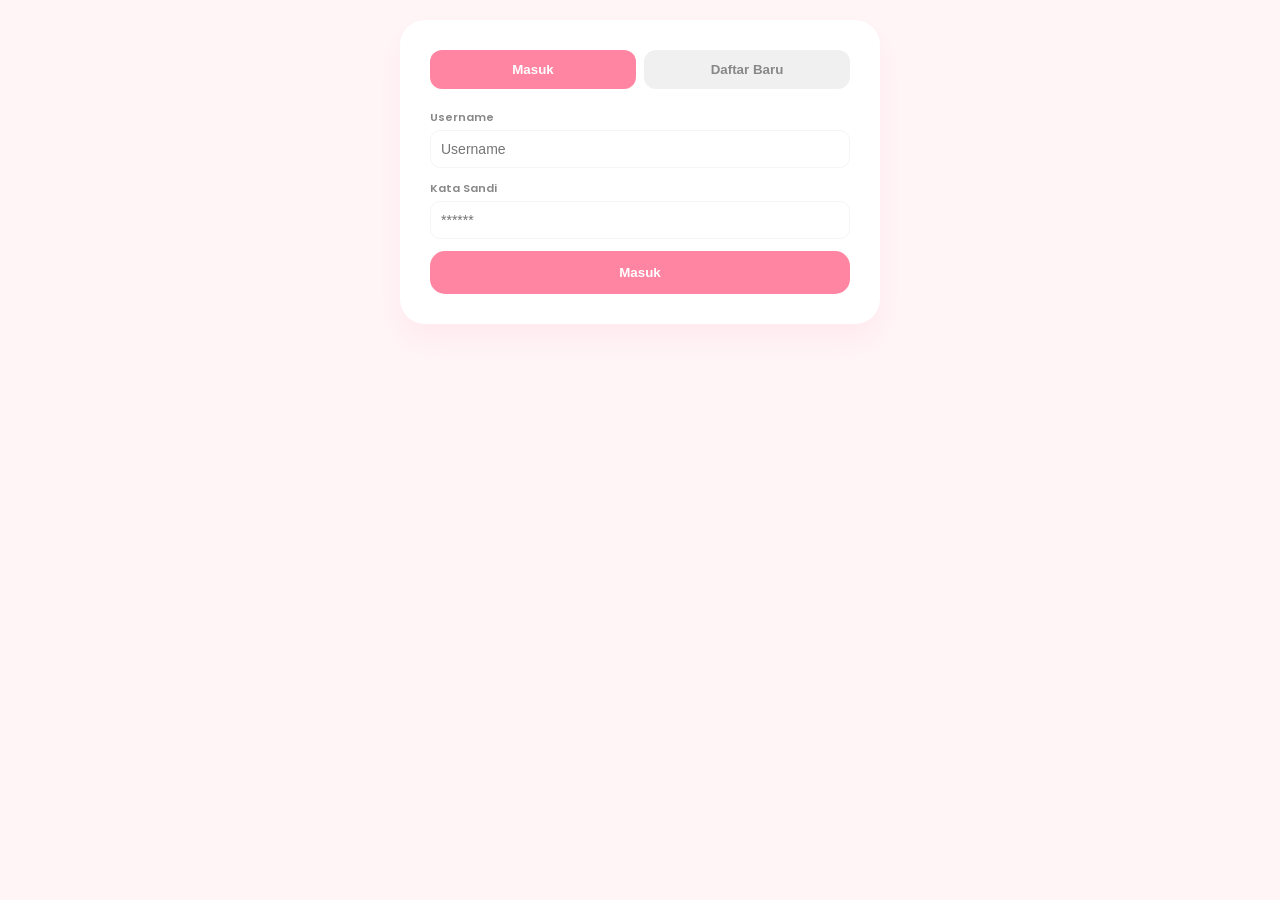
==== ProsiKedokteran/index.html @ e15e0967 "Update fix struktur folder" ====
<!DOCTYPE html>
<html lang="id">

<head>
    <meta charset="UTF-8">
    <meta name="viewport" content="width=device-width, initial-scale=1.0">
    <title>Web Sayang Bunda</title>
    <link href="https://fonts.googleapis.com/css2?family=Poppins:wght@300;400;600&display=swap" rel="stylesheet">
    <link rel="stylesheet" href="style.css">
</head>

<body>

    <nav id="mainNav" class="hidden">
        <div class="nav-brand">🌸 Sayang Bunda</div>
        <div class="profile-trigger" id="profileIcon" onclick="showPage('profilePage')">
            <div class="avatar-circle">👤</div> 
        </div>
    </nav>

    <div class="container">

        <div id="authPage" class="card">
            <div class="auth-tabs">
                <button id="tabLogin" class="tab-btn active" onclick="switchAuth('login')">Masuk</button>
                <button id="tabRegis" class="tab-btn" onclick="switchAuth('regis')">Daftar Baru</button>
            </div>

            <div id="loginForm">
                <div class="form-group">
                    <label>Username</label>
                    <input type="text" id="loginUser" placeholder="Username">
                </div>
                <div class="form-group">
                    <label>Kata Sandi</label>
                    <input type="password" id="loginPass" placeholder="******">
                </div>
                <button class="btn" onclick="login()">Masuk</button>
            </div>

            <div id="regisForm" class="hidden">
                <div class="form-group"><label>Berat Badan Awal (kg)</label><input type="number" id="reg-bb"></div>
                <div class="form-group"><label>Pekerjaan</label><input type="text" id="reg-kerja"></div>
                <div class="form-group"><label>Tinggi Badan (cm)</label><input type="number" id="reg-tinggi"></div>
                <div class="form-group">
                    <label>Status Perkawinan</label>
                    <select id="reg-status">
                        <option>Menikah</option>
                        <option>Belum Menikah</option>
                        <option>Janda/Cerai</option>
                    </select>
                </div>
                <div class="form-group">
                    <label>Riwayat Status Obstetri</label>
                    <select id="reg-obs">
                        <option>G1 (Kehamilan Pertama)</option>
                        <option>Pernah Melahirkan Normal</option>
                        <option>Pernah Melahirkan Caesar</option>
                        <option>Pernah Keguguran</option>
                        <option>Pernah Prematur (pernah melahirkan sebelum waktunya)</option>
                    </select>
                </div>
                <div class="form-group"><label>Alamat</label><input type="text" id="reg-alamat"></div>
                <div class="form-group"><label>No HP</label><input type="text" id="reg-hp"></div>
                <div class="form-group"><label>Suku/Etnis</label><input type="text" id="reg-suku"></div>
                <div class="form-group">
                    <label>Tingkat Pendidikan</label>
                    <select id="reg-pdk">
                        <option>SD/SMP</option>
                        <option>SMA/SMK</option>
                        <option>Diploma/Sarjana</option>
                    </select>
                </div>
                <div class="form-group">
                    <label>Jumlah Anggota Keluarga</label>
                    <select id="reg-kel">
                        <option>1-2 orang</option>
                        <option>3-5 orang</option>
                        <option>> 5 orang</option>
                    </select>
                </div>
                <div class="form-group">
                    <label>Agama</label>
                    <select id="reg-agama">
                        <option>Islam</option>
                        <option>Kristen</option>
                        <option>Katolik</option>
                        <option>Hindu</option>
                        <option>Budha</option>
                    </select>
                </div>
                <div class="form-group"><label>Email jika ada</label><input type="email" id="reg-email"></div>
                <button class="btn" onclick="login()">Selesaikan Pendaftaran</button>
            </div>
        </div>

        <div id="dashboardPage" class="hidden">
            <div class="welcome-section">
                <h1>Halo, <span class="highlight">(Nama)</span>! ✨</h1>
                <p>Bagaimana kabar Anda hari ini?</p>

                <div id="flowerGrowthContainer" class="flower-container">
                    <img id="flowerImage" src="../ProsiKedokteran/assets/bunga-tahap-1.png" alt="Bunga Progres" class="flower-image">
                    <p id="flowerProgresText" class="flower-progres-text">Progres Bunga Anda: 0% (Belum Ada Progres)</p>
                </div>

                <div class="wallet-card">
                    <span class="wallet-icon">💰</span>
                    <div class="wallet-info">
                        <p>Dompet Poin</p>
                        <h2 id="pointsDisplay">0</h2>
                    </div>
                </div>
            </div> 
            
            <div class="grid-menu-simple">
                <div class="menu-item-big" onclick="startKuesioner()">
                    <span class="icon">📝</span>
                    <div>
                        <h3>Isi Kuesioner</h3>
                        <p>Update rutin 2 mingguan (+50 Poin)</p>
                    </div>
                </div>
                <div class="menu-item-big" onclick="showPage('historyPage')">
                    <span class="icon">📊</span>
                    <div>
                        <h3>Histori Poin</h3>
                        <p>Lihat rekapan aktivitas Anda</p>
                    </div>
                </div>
            </div>
        </div>

        <div id="kuesionerPage" class="hidden card">
            <div class="progress-wrapper">
                <div class="progress-bar" id="progressBar"></div>
            </div>
            <p id="stepIndicator" class="step-text">Pertanyaan 1 dari 4</p>
            <div id="questionContainer">
                <div class="question-step">
                    <h3 id="questionText">...</h3>
                    <div id="inputArea"></div>
                </div>
            </div>
            <div class="nav-step">
                <button id="btnPrev" class="btn-outline" onclick="prevStep()">Kembali</button>
                <button id="btnNext" class="btn" onclick="nextStep()">Selanjutnya</button>
            </div>
        </div>

        <div id="profilePage" class="hidden card">
            <div class="profile-header">
            <div class="avatar-large">👤</div>
                <h2>(Nama)</h2>
                <p style="font-size: 13px; color: #888;">Data Registrasi Anda</p>
            </div>

            <div class="info-grid">
                <div class="info-item"><span>BB Awal</span><strong>55 kg</strong></div>
                <div class="info-item"><span>Tinggi</span><strong>160 cm</strong></div>
                <div class="info-item"><span>Pekerjaan</span><strong>Ibu Rumah Tangga</strong></div>
                <div class="info-item"><span>Status</span><strong>Menikah</strong></div>
                <div class="info-item"><span>Obstetri</span><strong>G1 (Pertama)</strong></div>
                <div class="info-item"><span>Alamat</span><strong>Jl. Melati No. 5</strong></div>
                <div class="info-item"><span>No HP</span><strong>08123456789</strong></div>
                <div class="info-item"><span>Suku</span><strong>Sunda</strong></div>
                <div class="info-item"><span>Pendidikan</span><strong>SMA</strong></div>
                <div class="info-item"><span>Keluarga</span><strong>3 orang</strong></div>
                <div class="info-item"><span>Agama</span><strong>Islam</strong></div>
                <div class="info-item"><span>Email</span><strong>Nama@gmail.com</strong></div>
            </div>

            <div style="margin-top: 30px; gap: 10px; display: flex; flex-direction: column;">
                <button class="btn-outline" onclick="showPage('dashboardPage')">Kembali ke Dashboard</button>
                <button class="btn" style="background-color: #ff4d4d;" onclick="logout()">Keluar Aplikasi</button>
                <button class="btn-outline" style="border-color:#ff4d4d; color:#ff4d4d;" onclick="resetData()">Reset Semua Data (Demo)</button>
            </div>
        </div>

        <div id="historyPage" class="hidden card">
            <h2 style="font-size: 18px; margin-top: 0;">Riwayat Aktivitas & Poin</h2>
            <ul id="historyList" class="history-list">
                </ul>

            <div class="empty-state" id="emptyHistoryState">
                <span style="font-size: 50px;">📂</span>
                <h3>Belum Ada Histori</h3>
                <p>Data poin akan muncul di sini.</p>
            </div>
            
            <button class="btn-outline" style="margin-top:20px;" onclick="showPage('dashboardPage')">Kembali ke Dashboard</button>
        </div>

    </div>

    <script src="script.js"></script>
</body>

</html>
---- ProsiKedokteran/style.css ----
:root {
    --primary: #ff85a2;
    --bg: #fff5f7;
    --text: #4a4a4a;
    --white: #ffffff;
}

body { 
    background-color: var(--bg); 
    margin: 0; 
    font-family: 'Poppins', sans-serif; 
    color: var(--text); 
}

.container { 
    padding: 20px; 
    max-width: 480px; 
    margin: auto; 
}

.card { 
    background: var(--white); 
    padding: 30px; 
    border-radius: 25px; 
    box-shadow: 0 15px 30px rgba(255, 133, 162, 0.1); 
}

.hidden { 
    display: none; 
}

/* --- NAV --- */
nav { 
    background: white; 
    padding: 12px 20px; 
    display: flex; 
    justify-content: space-between; 
    align-items: center; 
    box-shadow: 0 2px 10px rgba(0,0,0,0.03); 
    position: sticky; 
    top: 0; 
    z-index: 100; 
}

.nav-brand { 
    font-weight: 600; 
    color: var(--primary); 
}

.avatar-circle { 
    width: 38px; 
    height: 38px; 
    background: var(--primary); 
    color: white; 
    border-radius: 50%; 
    display: flex; 
    align-items: center; 
    justify-content: center; 
    font-weight: 600; 
    cursor: pointer; 
}

/* --- PROFILE PAGE INFO GRID --- */
.info-grid { 
    display: grid; 
    grid-template-columns: 1fr 1fr; 
    gap: 10px; 
    margin-top: 20px; 
}

.info-item { 
    background: #fff9fa; 
    padding: 12px; 
    border-radius: 12px; 
    border: 1px solid #ffeef1; 
}

.info-item span { 
    display: block; 
    font-size: 10px; 
    color: #aaa; 
    text-transform: uppercase; 
}

.info-item strong { 
    font-size: 13px; 
    color: var(--text); 
}

/* --- DASHBOARD --- */
.welcome-section { 
    text-align: center; 
    padding: 20px 0; 
}

.highlight { 
    color: var(--primary); 
}

.grid-menu-simple { 
    display: flex; 
    flex-direction: column; 
    gap: 12px; 
}

.menu-item-big { 
    background: white; 
    padding: 20px; 
    border-radius: 20px; 
    display: flex; 
    align-items: center; 
    gap: 15px; 
    cursor: pointer; 
    box-shadow: 0 4px 15px rgba(0,0,0,0.03); 
}

.menu-item-big .icon { 
    font-size: 30px; 
}

.menu-item-big h3 { 
    margin: 0; 
    font-size: 15px; 
}

.menu-item-big p { 
    margin: 0; 
    font-size: 12px; 
    color: #999; 
}

/* --- GAYA BUNGA DASHBOARD --- */
.flower-container {
    text-align: center;
    margin-top: 25px;
    margin-bottom: 25px;
    display: flex;
    flex-direction: column;
    align-items: center;
    gap: 8px;
}

.flower-image {
    max-width: 140px; 
    height: auto;
    transition: transform 0.3s ease; 
}

.flower-image:hover {
    transform: scale(1.05); 
}

.flower-progres-text {
    font-size: 12px;
    color: #888;
    margin: 0;
    font-weight: 600;
}

/* --- KUESIONER --- */
.progress-wrapper { 
    background: #eee; 
    height: 6px; 
    border-radius: 10px; 
    overflow: hidden; 
}

.progress-bar { 
    background: var(--primary); 
    height: 100%; 
    width: 0%; 
    transition: 0.4s; 
}

.step-text { 
    font-size: 11px; 
    color: #aaa; 
    margin-top: 5px; 
}

.big-input { 
    font-size: 32px; 
    text-align: center; 
    border: none; 
    border-bottom: 2px solid var(--primary); 
    width: 100%; 
    outline: none; 
    padding: 10px 0; 
    margin: 20px 0; 
    color: var(--primary); 
}

/* Memastikan input follow-up rapi */
#extraInputContainer .big-input {
    margin-top: 5px;
    font-size: 18px;
    border-bottom: 2px solid var(--primary);
}

/* --- PROFILE HEADER --- */
.profile-header { 
    text-align: center; 
    margin-bottom: 10px; 
}

.avatar-large { 
    width: 70px; 
    height: 70px; 
    background: var(--primary); 
    color: white; 
    border-radius: 50%; 
    display: flex; 
    align-items: center; 
    justify-content: center; 
    font-size: 24px; 
    margin: 0 auto 10px; 
}

/* --- UTILS --- */
.auth-tabs { 
    display: flex; 
    margin-bottom: 20px; 
    gap: 8px; 
}

.tab-btn { 
    flex: 1; 
    padding: 12px; 
    border: none; 
    background: #f0f0f0; 
    border-radius: 12px; 
    cursor: pointer; 
    color: #888; 
    font-weight: 600; 
}

.tab-btn.active { 
    background: var(--primary); 
    color: white; 
}

.form-group { 
    margin-bottom: 12px; 
}

label { 
    display: block; 
    font-size: 11px; 
    font-weight: 600; 
    margin-bottom: 4px; 
    color: #888; 
}

input, select { 
    width: 100%; 
    padding: 10px; 
    border: 1.5px solid #f5f5f5; 
    border-radius: 10px; 
    font-size: 14px; 
    box-sizing: border-box; 
}

.btn { 
    background: var(--primary); 
    color: white; 
    border: none; 
    padding: 14px; 
    width: 100%; 
    border-radius: 15px; 
    font-weight: 600; 
    cursor: pointer; 
}

.btn-outline { 
    background: white; 
    border: 1.5px solid var(--primary); 
    color: var(--primary); 
    padding: 14px; 
    width: 100%; 
    border-radius: 15px; 
    font-weight: 600; 
    cursor: pointer; 
}

.nav-step { 
    display: flex; 
    gap: 10px; 
    margin-top: 20px; 
}

/* =========================================
   STYLE TOMBOL PILIHAN GANDA (MULTISELECT)
   ========================================= */

.opt-btn {
    width: 100%;
    margin-bottom: 10px;
    border: 1.5px solid #f0f0f0;
    background: white;
    border-radius: 15px;
    cursor: pointer;
    font-weight: 600;
    transition: 0.2s;
    display: flex;
    flex-direction: column; 
    align-items: flex-start; 
    text-align: left;
    padding: 15px 20px;
    gap: 4px;
    line-height: 1.4;
    box-sizing: border-box; 
}

.opt-title {
    font-weight: 600;
    font-size: 15px;
    color: var(--text);
    display: block;
    transition: 0.2s;
}

.opt-desc {
    font-weight: 400;
    font-size: 12px;
    color: #888;
    display: block;
    transition: 0.2s;
}

.opt-btn:hover, .opt-btn.selected {
    background-color: var(--primary);
    border-color: var(--primary);
    color: #ffffff !important; 
}

.opt-btn:hover .opt-title,
.opt-btn:hover .opt-desc,
.opt-btn.selected .opt-title,
.opt-btn.selected .opt-desc {
    color: #ffffff !important; 
}

.opt-btn:hover .opt-desc, .opt-btn.selected .opt-desc {
    opacity: 0.9; 
}

/* --- DOMPET POIN --- */
.wallet-card {
    background: linear-gradient(135deg, #ff9a9e 0%, #fecfef 100%);
    border-radius: 20px;
    padding: 15px 25px;
    display: flex;
    align-items: center;
    justify-content: flex-start;
    gap: 15px;
    margin: 10px auto 20px;
    color: var(--text);
    box-shadow: 0 8px 20px rgba(255, 133, 162, 0.2);
    max-width: 90%;
    text-align: left;
}

.wallet-icon { font-size: 35px; }

.wallet-info p {
    margin: 0;
    font-size: 12px;
    font-weight: 600;
    color: #666;
}

.wallet-info h2 {
    margin: 0;
    font-size: 26px;
    color: var(--text);
}

/* --- HISTORI POIN --- */
.empty-state { 
    text-align: center; 
    padding: 30px 0; 
    color: #bbb; 
}

.history-list {
    list-style: none;
    padding: 0;
    margin: 0 0 20px 0;
    max-height: 350px;
    overflow-y: auto;
}

.history-item {
    background: #fff9fa;
    padding: 15px;
    border-radius: 12px;
    border: 1px solid #ffeef1;
    margin-bottom: 10px;
    display: flex;
    justify-content: space-between;
    align-items: center;
}

.history-info h4 {
    margin: 0 0 4px 0;
    font-size: 13px;
    color: var(--text);
}

.history-info p {
    margin: 0;
    font-size: 11px;
    color: #aaa;
}

.history-points {
    color: #2ecc71;
    font-weight: bold;
    font-size: 14px;
}
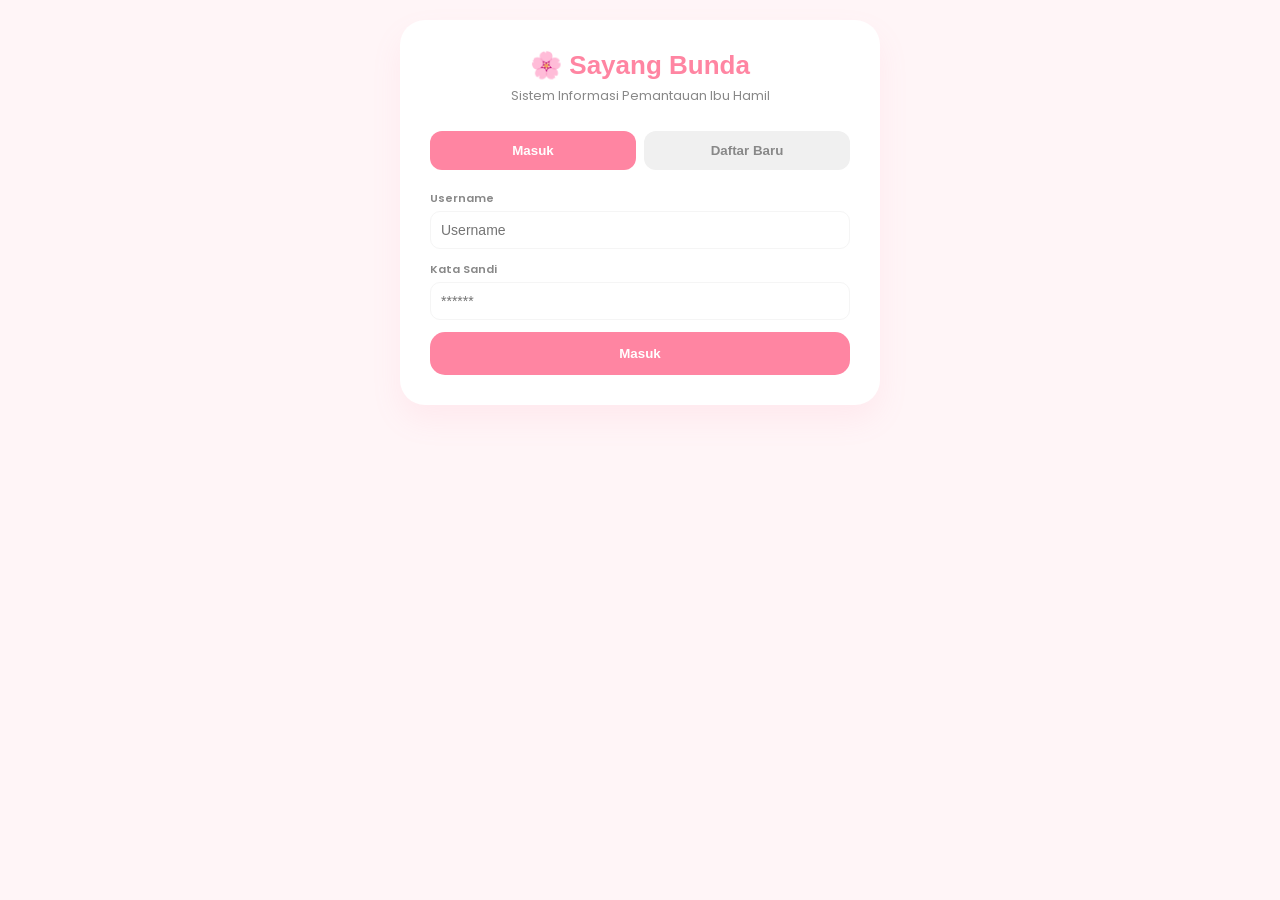
==== commit c1578254: "mockup terbaru" ====
--- a/ProsiKedokteran/index.html
+++ b/ProsiKedokteran/index.html
@@ -21,6 +21,10 @@
     <div class="container">
 
         <div id="authPage" class="card">
+            <div class="auth-header">
+                <h1 class="auth-title">🌸 Sayang Bunda</h1>
+                <p class="auth-subtitle">Sistem Informasi Pemantauan Ibu Hamil</p>
+            </div>
             <div class="auth-tabs">
                 <button id="tabLogin" class="tab-btn active" onclick="switchAuth('login')">Masuk</button>
                 <button id="tabRegis" class="tab-btn" onclick="switchAuth('regis')">Daftar Baru</button>
@@ -103,14 +107,6 @@
                     <img id="flowerImage" src="../ProsiKedokteran/assets/bunga-tahap-1.png" alt="Bunga Progres" class="flower-image">
                     <p id="flowerProgresText" class="flower-progres-text">Progres Bunga Anda: 0% (Belum Ada Progres)</p>
                 </div>
-
-                <div class="wallet-card">
-                    <span class="wallet-icon">💰</span>
-                    <div class="wallet-info">
-                        <p>Dompet Poin</p>
-                        <h2 id="pointsDisplay">0</h2>
-                    </div>
-                </div>
             </div> 
             
             <div class="grid-menu-simple">
@@ -118,14 +114,14 @@
                     <span class="icon">📝</span>
                     <div>
                         <h3>Isi Kuesioner</h3>
-                        <p>Update rutin 2 mingguan (+50 Poin)</p>
+                        <p>Update rutin 2 mingguan</p>
                     </div>
                 </div>
                 <div class="menu-item-big" onclick="showPage('historyPage')">
                     <span class="icon">📊</span>
                     <div>
-                        <h3>Histori Poin</h3>
-                        <p>Lihat rekapan aktivitas Anda</p>
+                        <h3>Riwayat Kuesioner</h3>
+                        <p>Lihat rekam jejak aktivitas Anda</p>
                     </div>
                 </div>
             </div>
@@ -146,6 +142,20 @@
                 <button id="btnPrev" class="btn-outline" onclick="prevStep()">Kembali</button>
                 <button id="btnNext" class="btn" onclick="nextStep()">Selanjutnya</button>
             </div>
+        </div>
+
+        <div id="historyPage" class="hidden card">
+            <h2 style="font-size: 18px; margin-top: 0;">Riwayat Pengisian Kuesioner</h2>
+            <ul id="historyList" class="history-list">
+                </ul>
+
+            <div class="empty-state" id="emptyHistoryState">
+                <span style="font-size: 50px;">📂</span>
+                <h3>Belum Ada Riwayat</h3>
+                <p>Data pengisian kuesioner Anda akan muncul di sini.</p>
+            </div>
+            
+            <button class="btn-outline" style="margin-top:20px;" onclick="showPage('dashboardPage')">Kembali ke Dashboard</button>
         </div>
 
         <div id="profilePage" class="hidden card">
@@ -177,20 +187,6 @@
             </div>
         </div>
 
-        <div id="historyPage" class="hidden card">
-            <h2 style="font-size: 18px; margin-top: 0;">Riwayat Aktivitas & Poin</h2>
-            <ul id="historyList" class="history-list">
-                </ul>
-
-            <div class="empty-state" id="emptyHistoryState">
-                <span style="font-size: 50px;">📂</span>
-                <h3>Belum Ada Histori</h3>
-                <p>Data poin akan muncul di sini.</p>
-            </div>
-            
-            <button class="btn-outline" style="margin-top:20px;" onclick="showPage('dashboardPage')">Kembali ke Dashboard</button>
-        </div>
-
     </div>
 
     <script src="script.js"></script>
--- a/ProsiKedokteran/style.css
+++ b/ProsiKedokteran/style.css
@@ -344,38 +344,7 @@
     opacity: 0.9; 
 }
 
-/* --- DOMPET POIN --- */
-.wallet-card {
-    background: linear-gradient(135deg, #ff9a9e 0%, #fecfef 100%);
-    border-radius: 20px;
-    padding: 15px 25px;
-    display: flex;
-    align-items: center;
-    justify-content: flex-start;
-    gap: 15px;
-    margin: 10px auto 20px;
-    color: var(--text);
-    box-shadow: 0 8px 20px rgba(255, 133, 162, 0.2);
-    max-width: 90%;
-    text-align: left;
-}
-
-.wallet-icon { font-size: 35px; }
-
-.wallet-info p {
-    margin: 0;
-    font-size: 12px;
-    font-weight: 600;
-    color: #666;
-}
-
-.wallet-info h2 {
-    margin: 0;
-    font-size: 26px;
-    color: var(--text);
-}
-
-/* --- HISTORI POIN --- */
+/* --- HISTORI KUESIONER --- */
 .empty-state { 
     text-align: center; 
     padding: 30px 0; 
@@ -413,8 +382,21 @@
     color: #aaa;
 }
 
-.history-points {
-    color: #2ecc71;
-    font-weight: bold;
-    font-size: 14px;
+/* --- AUTH HEADER (HALAMAN LOGIN) --- */
+.auth-header {
+    text-align: center;
+    margin-bottom: 25px;
+}
+
+.auth-title {
+    color: var(--primary);
+    margin: 0;
+    font-size: 26px;
+}
+
+.auth-subtitle {
+    color: #888;
+    font-size: 13px;
+    margin-top: 5px;
+    margin-bottom: 0;
 }
